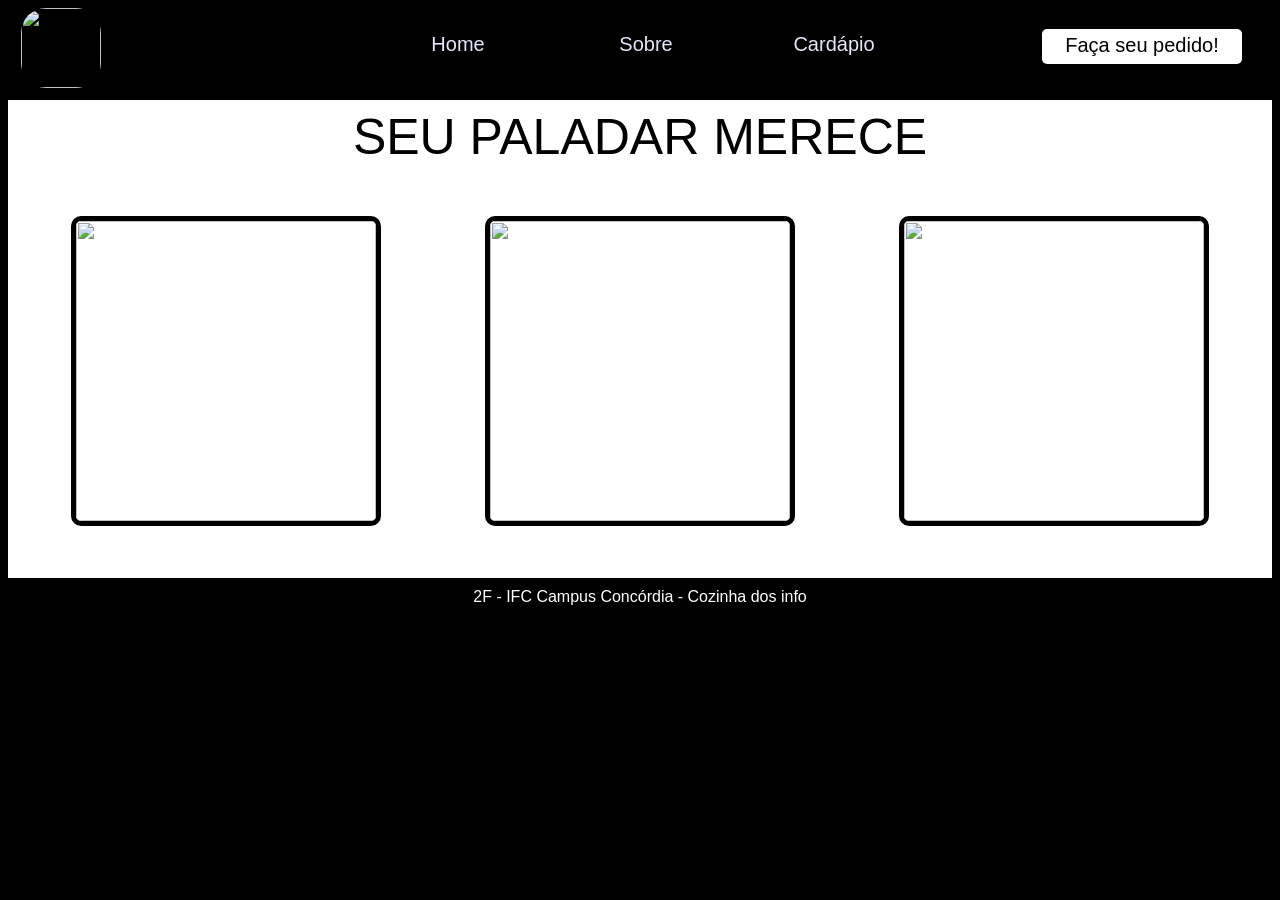
==== index.html @ 02700c67 "Add files via upload" ====
<!DOCTYPE html>
<html>
    <head>
        <meta charset="utf-8">
        <meta http-equiv="X-UA-Compatible" content="IE=edge">
        <link rel="shortcut icon" href="./imgs/icon.png">
        <title>Mazza's Pizza</title>
        <meta name="viewport" content="width=device-width, initial-scale=1">
        <link rel="stylesheet" href="css.css">
    </head>
    <body>

        <!--div da barra de navegacao no topo do site-->
        <div class="nav">
            <img class="navimg" src="./imgs/mazza.png">
            <ul class="navbar">
                <li class="navitem"><a class="navbt" href="index.html">Home</a>
                </li>
                <li class="navitem"><a class="navbt" href="sobre.html">Sobre</a>
                </li>
                <li class="navitem"><a class="navbt" href="cardapio.html">Cardápio</a>
                </li>
              </ul><a class="order" href="pedido.html">Faça seu pedido!</a>
        </div>

        <!--imagem principal do site-->
        <img class="homeimg" src="./imgs/mazzas.png">

        <!--div dos destaques na pagina principal-->
        <div class="hglights">

            <div class="hgtxt">
                SEU PALADAR MERECE
            </div>

            <!--imagens clicaveis que redirecionam para o cardapio-->
            <div class="hgitem">
                <a class="hgbt" href="cardapio.html">
                    <img class="hgimg" src="./imgs/hgpizza.jpg">
                </a>
            </div>

            <div class="hgitem">
                <a class="hgbt" href="cardapio.html">
                    <img class="hgimg" src="./imgs/hgdrink.jpg">
                </a>
            </div>

            <div class="hgitem">
                <a class="hgbt" href="cardapio.html">
                    <img class="hgimg" src="./imgs/hgdoces.jpg">
                </a>
            </div>

        </div>
        
        <footer class="footer">
            2F - IFC Campus Concórdia - Cozinha dos info
        </footer>
        <script src="js.js"></script>
    </body>
</html>
---- css.css ----
body {
    text-align: center;
    background-color: black;
    font-family: 'Franklin Gothic Medium', 'Arial Narrow', Arial, sans-serif;
}

html {
    scroll-behavior: smooth;
}

.nav {
    width: 100%;
    height: 100px;
    background-color: black;
    align-items: center;
    text-align: center;
    position: fixed;
    top: 0;
}

.navimg{
    margin-top: 0.6%;
    margin-left: 1%;
    float: left;
    height: 80px;
    width: 80px;
    border-radius: 25px;
}

.navitem {
    display: inline;
    margin-left: 5%;
    margin-right: 5%;
    margin-top: 1.8%;
    font-size: 20px;
    width: 10%;
    border-right: solid 2px black;
    border-left: solid 2px black;
    margin-bottom: 2%;
    float: left;
    align-items: center;
}

.navbt {
    color: lavender;
    width: 100px;
    display: inline;
    float: right;
    text-decoration: none;
}

.navbar {
    margin-left: 25%;
}

.order {
    color: black;
    background-color:white;
    width: 200px;
    height: 30px;
    font-size: 20px;
    text-align: center;
    display: inline-block;
    margin-top: 1%;
    margin-left: 5%;
    text-decoration: none;
    border-radius: 5px;
    border-top: solid 5px white;
}

.homeimg {
    width: 100%;
    margin-top: 50px;
}

.hglights {
    background-color: white;
    width: 100%;
    height: 500px;
}

.hgitem {
    color: black;
    display: inline-block;
    margin: 50px;
    height: 100px;
    text-decoration: none;

}

.hgtxt {
    font-size: 50px;
    padding-top: 30px;
}

.hgimg {
    height: 300px;
    width: 300px;
    float: left;
    border-radius: 10px;
    border: solid 5px black;
}

.footer {
    color: white;
    bottom: 0;
    margin: 10px;
}
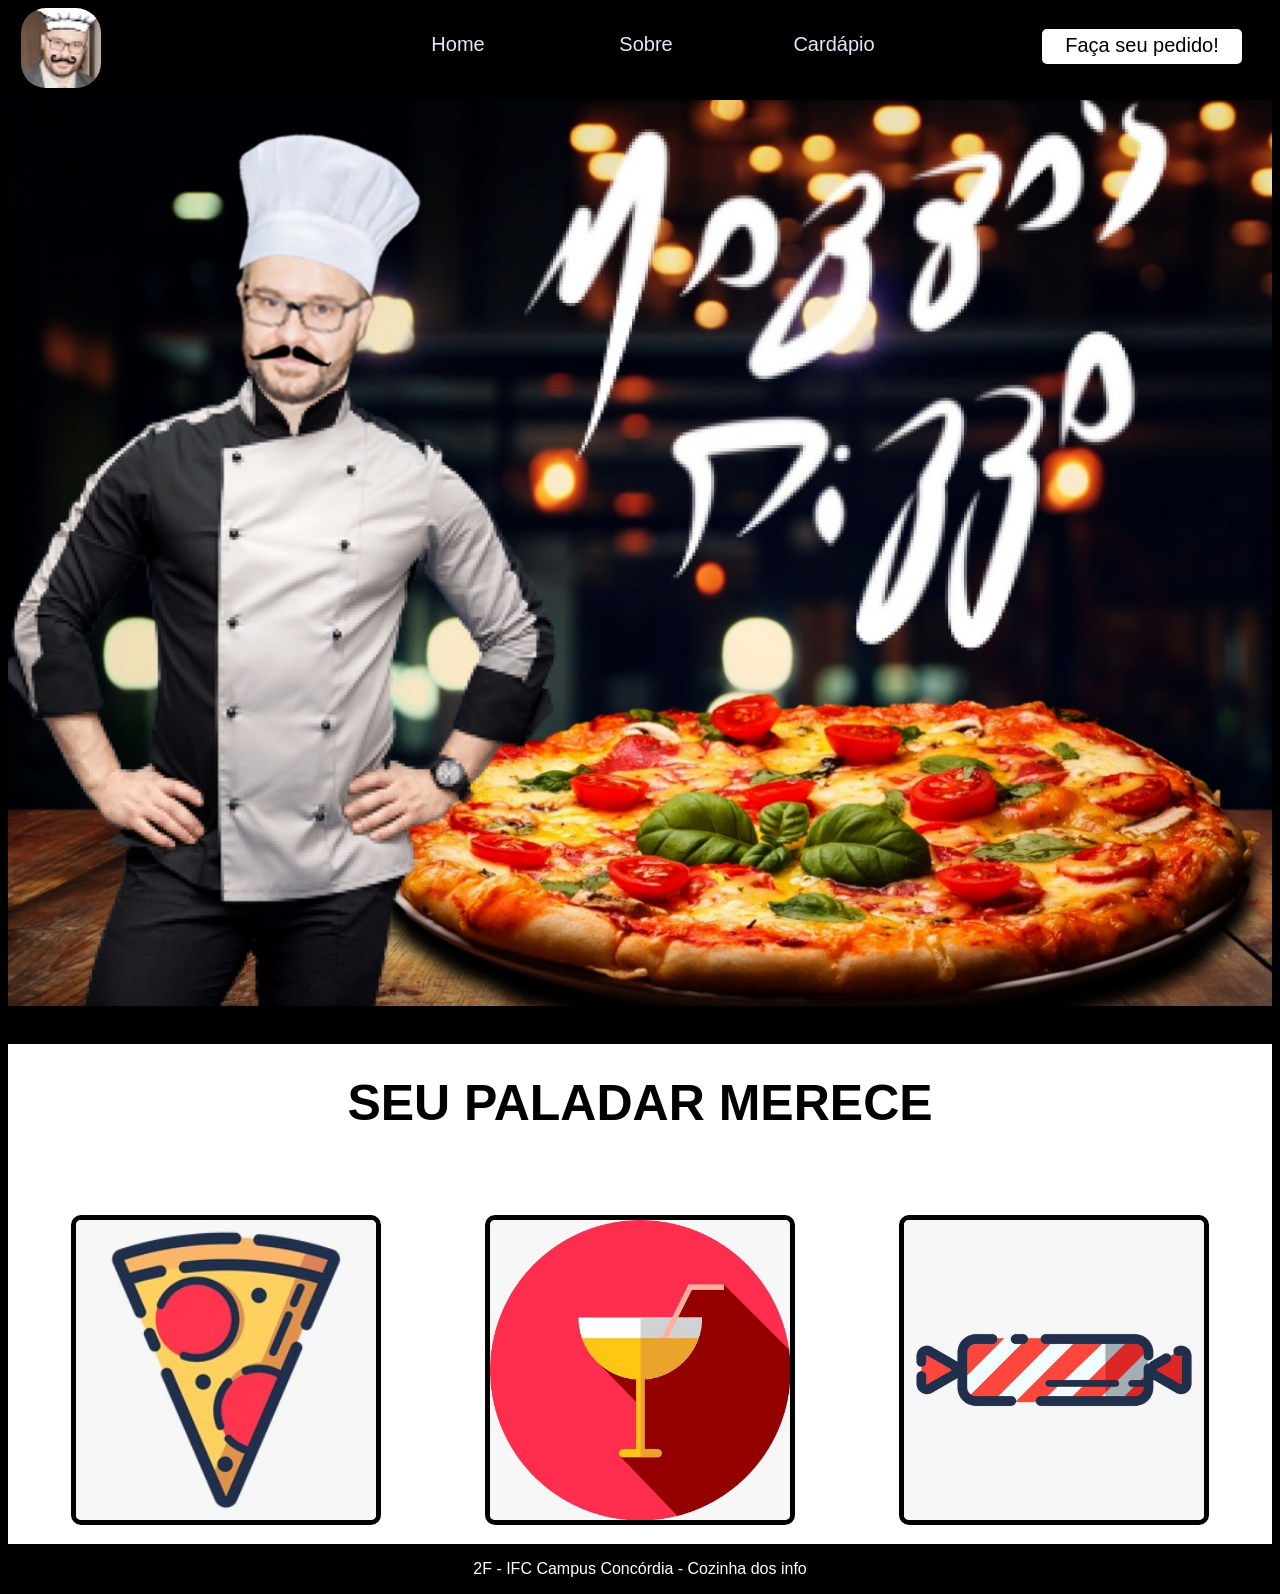
==== commit 6e6a9ec3: "Add files via upload" ====
--- a/index.html
+++ b/index.html
@@ -1,62 +1,52 @@
 <!DOCTYPE html>
-<html>
-    <head>
-        <meta charset="utf-8">
-        <meta http-equiv="X-UA-Compatible" content="IE=edge">
-        <link rel="shortcut icon" href="./imgs/icon.png">
-        <title>Mazza's Pizza</title>
-        <meta name="viewport" content="width=device-width, initial-scale=1">
-        <link rel="stylesheet" href="css.css">
-    </head>
-    <body>
+<html lang="pt-br">
+<head>
+    <meta charset="UTF-8">
+    <meta http-equiv="X-UA-Compatible" content="IE=edge">
+    <meta name="viewport" content="width=device-width, initial-scale=1.0">
+    <title>Mazza's Pizza - Home</title>
+    <link rel="shortcut icon" href="imgs/icon.png.jpeg">
+    <link rel="stylesheet" href="css/css.css">
+</head>
+<body>
+    <header class="nav">
+        <img class="navimg" src="imgs/mazza.png" alt="Logo Mazza">
+        <ul class="navbar">
+            <li class="navitem"><a class="navbt" href="index.html">Home</a></li>
+            <li class="navitem"><a class="navbt" href="sobre.html">Sobre</a></li>
+            <li class="navitem"><a class="navbt" href="cardapio.html">Cardápio</a></li>
+        </ul>
+        <a class="order" href="pedido.html">Faça seu pedido!</a>
+    </header>
 
-        <!--div da barra de navegacao no topo do site-->
-        <div class="nav">
-            <img class="navimg" src="./imgs/mazza.png">
-            <ul class="navbar">
-                <li class="navitem"><a class="navbt" href="index.html">Home</a>
-                </li>
-                <li class="navitem"><a class="navbt" href="sobre.html">Sobre</a>
-                </li>
-                <li class="navitem"><a class="navbt" href="cardapio.html">Cardápio</a>
-                </li>
-              </ul><a class="order" href="pedido.html">Faça seu pedido!</a>
-        </div>
+    <main>
+        <img class="homeimg" src="imgs/mazzas.png" alt="Banner Principal">
 
-        <!--imagem principal do site-->
-        <img class="homeimg" src="./imgs/mazzas.png">
-
-        <!--div dos destaques na pagina principal-->
         <div class="hglights">
-
-            <div class="hgtxt">
-                SEU PALADAR MERECE
-            </div>
-
-            <!--imagens clicaveis que redirecionam para o cardapio-->
+            <h1 class="hgtxt">SEU PALADAR MERECE</h1>
+            
             <div class="hgitem">
                 <a class="hgbt" href="cardapio.html">
-                    <img class="hgimg" src="./imgs/hgpizza.jpg">
+                    <img class="hgimg" src="imgs/pizzacard.png" alt="Nossas Pizzas">
                 </a>
             </div>
 
             <div class="hgitem">
                 <a class="hgbt" href="cardapio.html">
-                    <img class="hgimg" src="./imgs/hgdrink.jpg">
+                    <img class="hgimg" src="imgs/bebidacard.png" alt="Nossas Bebidas">
                 </a>
             </div>
 
             <div class="hgitem">
                 <a class="hgbt" href="cardapio.html">
-                    <img class="hgimg" src="./imgs/hgdoces.jpg">
+                    <img class="hgimg" src="imgs/docecard.png" alt="Nossos Doces">
                 </a>
             </div>
-
         </div>
-        
-        <footer class="footer">
-            2F - IFC Campus Concórdia - Cozinha dos info
-        </footer>
-        <script src="js.js"></script>
-    </body>
+    </main>
+    
+    <footer class="footer">
+        <p>2F - IFC Campus Concórdia - Cozinha dos info</p>
+    </footer>
+</body>
 </html>
--- a/css/css.css
+++ b/css/css.css
@@ -0,0 +1,109 @@
+body {
+    text-align: center;
+    background-color: black;
+    font-family: 'Franklin Gothic Medium', 'Arial Narrow', Arial, sans-serif;
+}
+
+html {
+    scroll-behavior: smooth;
+}
+
+.nav {
+    width: 100%;
+    height: 100px;
+    background-color: black;
+    align-items: center;
+    text-align: center;
+    position: fixed;
+    top: 0;
+}
+
+.navimg{
+    margin-top: 0.6%;
+    margin-left: 1%;
+    float: left;
+    height: 80px;
+    width: 80px;
+    border-radius: 25px;
+}
+
+.navitem {
+    display: inline;
+    margin-left: 5%;
+    margin-right: 5%;
+    margin-top: 1.8%;
+    font-size: 20px;
+    width: 10%;
+    border-right: solid 2px black;
+    border-left: solid 2px black;
+    margin-bottom: 2%;
+    float: left;
+    align-items: center;
+}
+
+.navbt {
+    color: lavender;
+    width: 100px;
+    display: inline;
+    float: right;
+    text-decoration: none;
+}
+
+.navbar {
+    margin-left: 25%;
+}
+
+.order {
+    color: black;
+    background-color:white;
+    width: 200px;
+    height: 30px;
+    font-size: 20px;
+    text-align: center;
+    display: inline-block;
+    margin-top: 1%;
+    margin-left: 5%;
+    text-decoration: none;
+    border-radius: 5px;
+    border-top: solid 5px white;
+}
+
+.homeimg {
+    width: 100%;
+    margin-top: 50px;
+}
+
+.hglights {
+    background-color: white;
+    width: 100%;
+    height: 500px;
+}
+
+.hgitem {
+    color: black;
+    display: inline-block;
+    margin: 50px;
+    height: 100px;
+    text-decoration: none;
+
+}
+
+.hgtxt {
+    font-size: 50px;
+    padding-top: 30px;
+}
+
+.hgimg {
+    height: 300px;
+    width: 300px;
+    float: left;
+    border-radius: 10px;
+    border: solid 5px black;
+}
+
+.footer {
+    color: white;
+    bottom: 0;
+    margin: 10px;
+}
+
